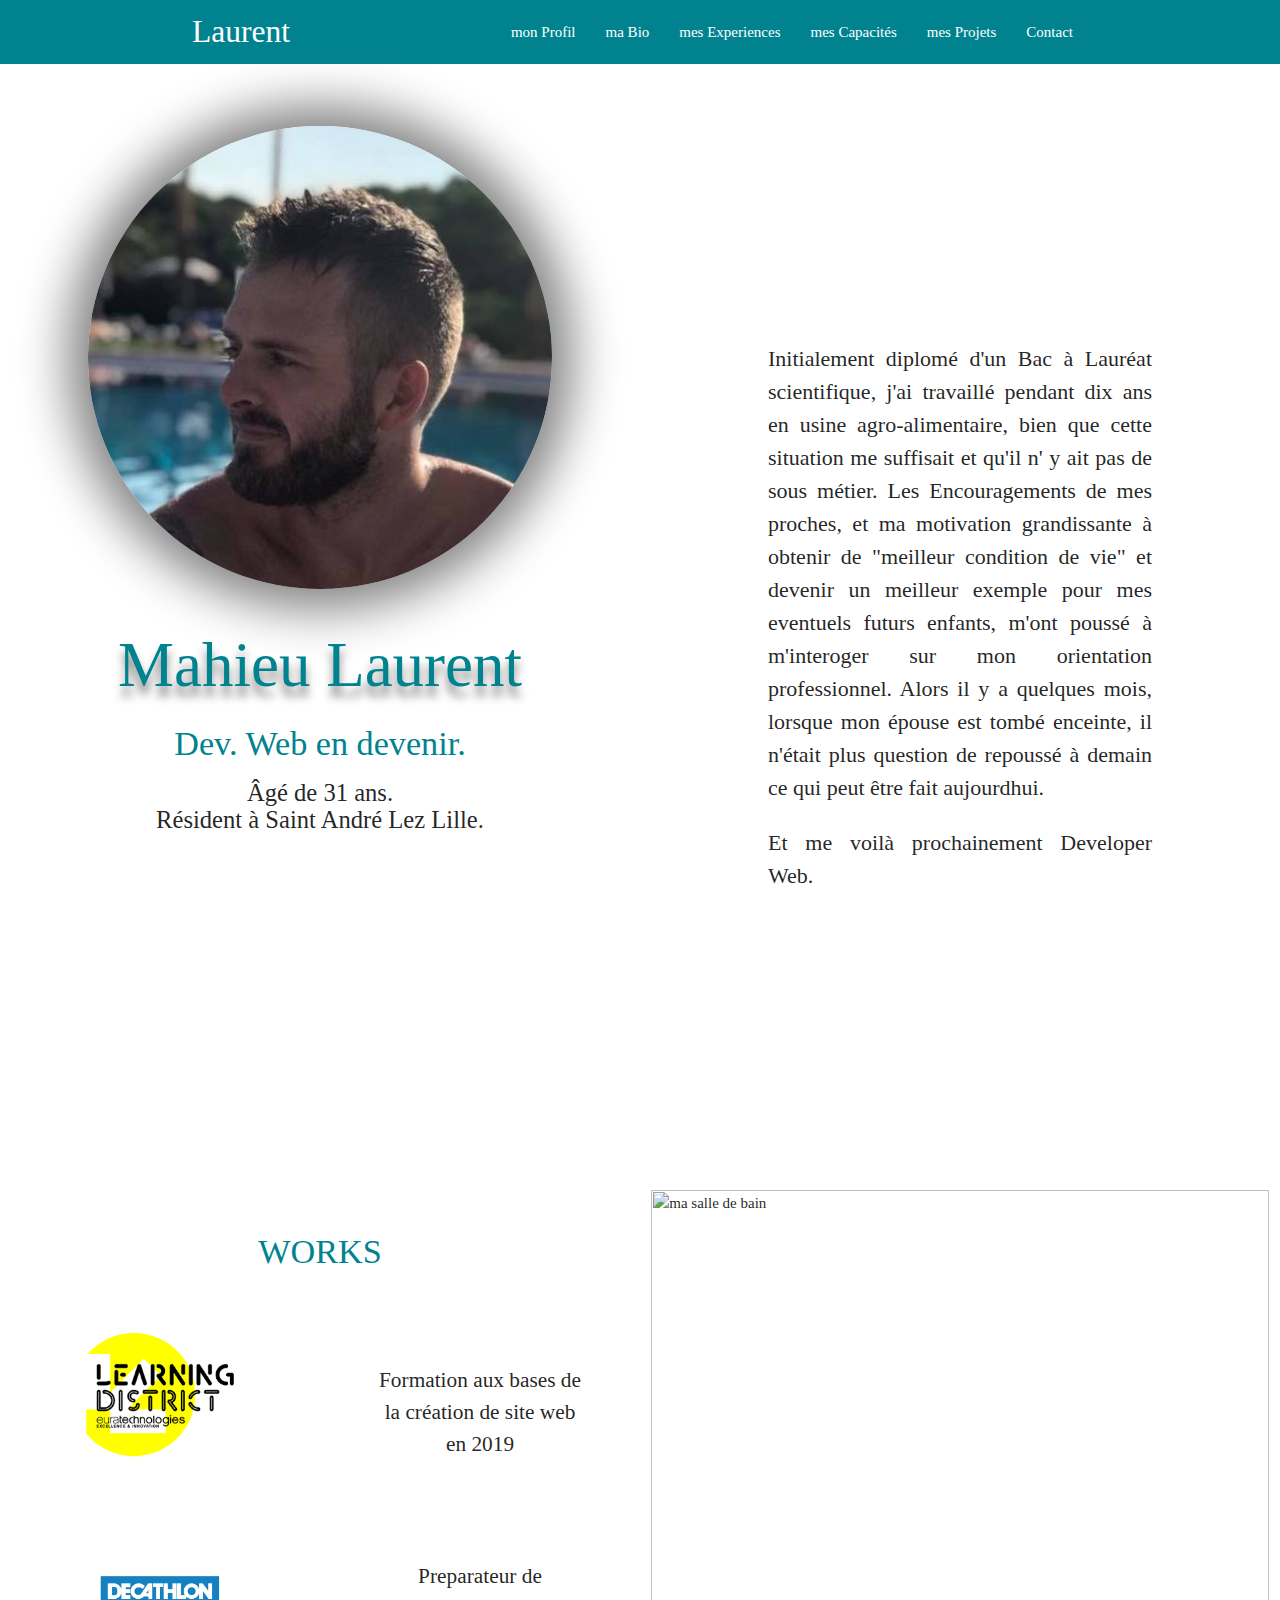
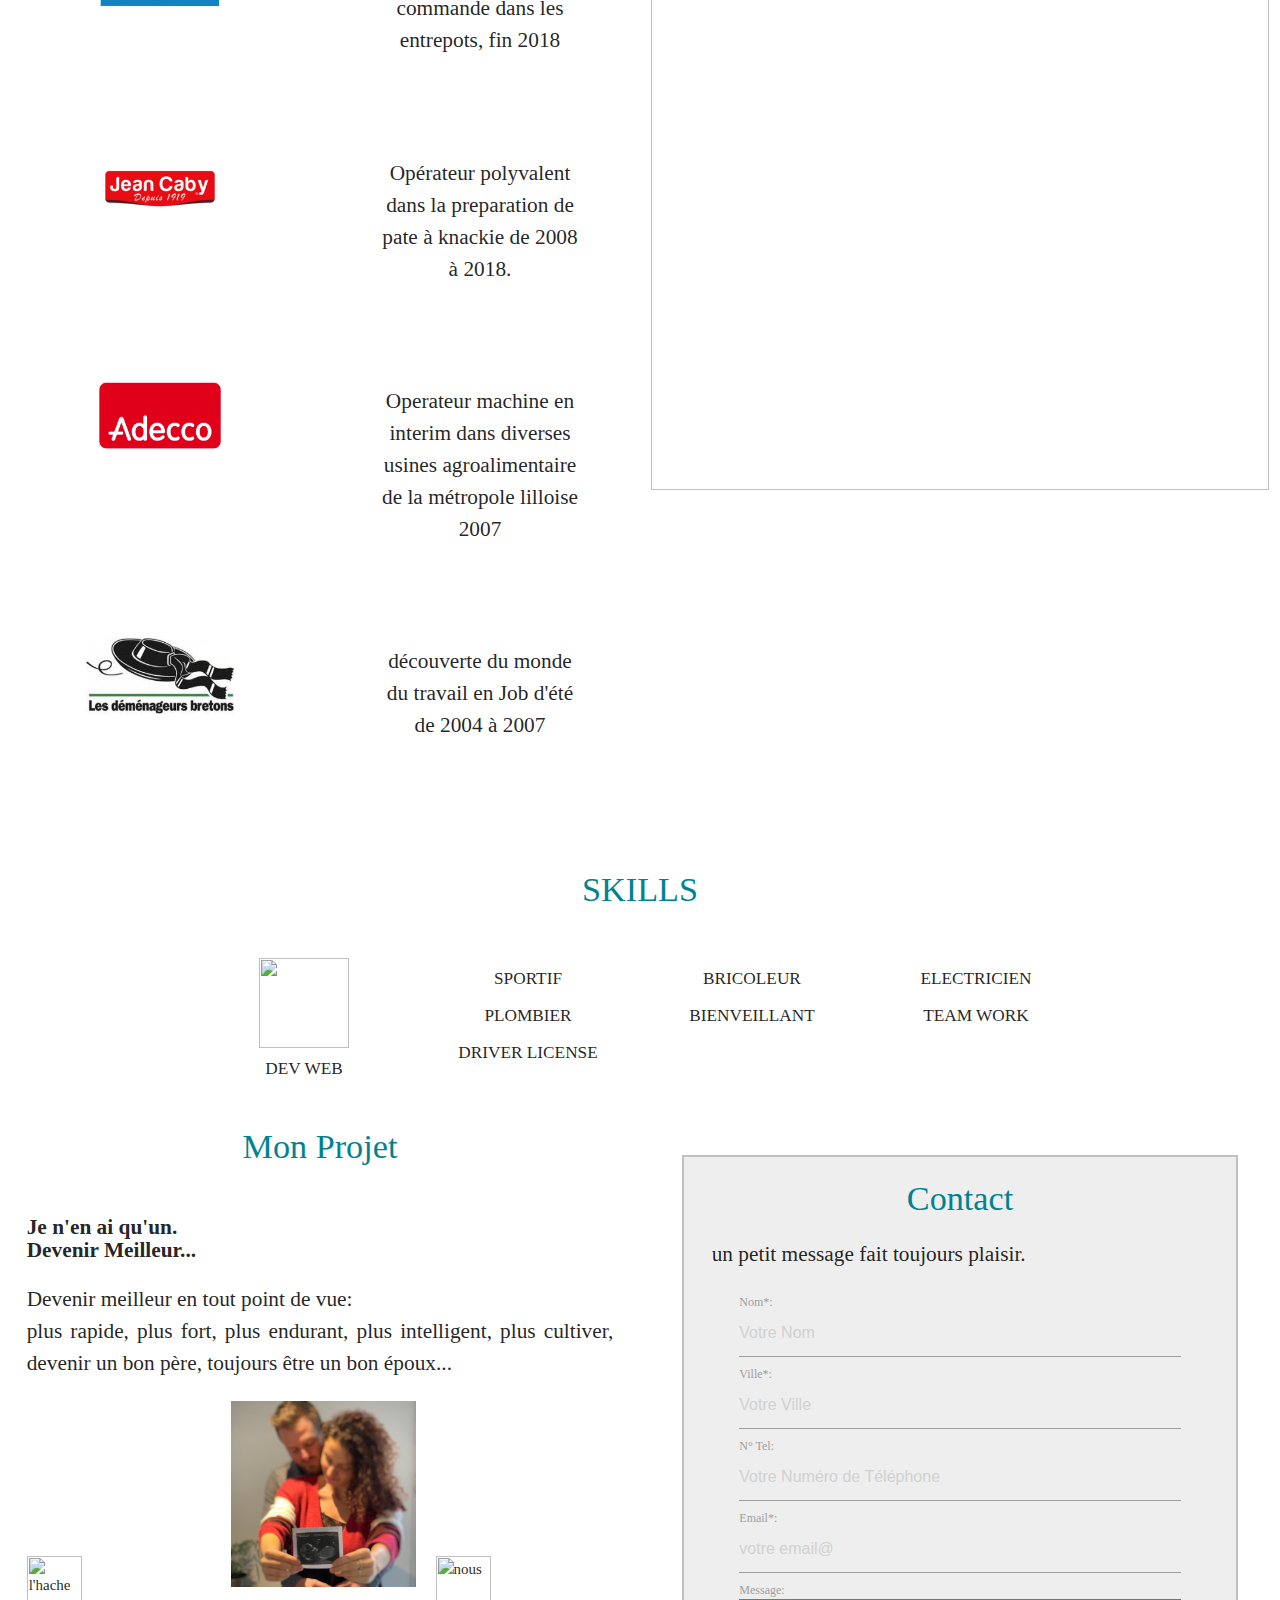
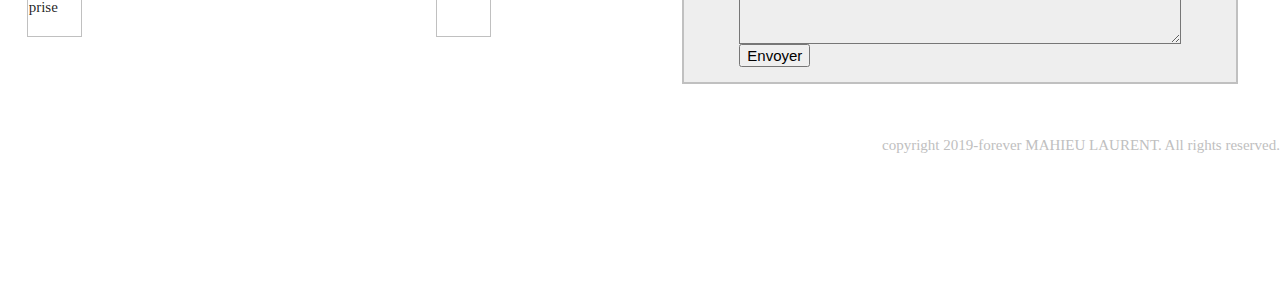
==== cv.html @ 3507508a "Add files via upload" ====
<html>
	<head>
		<title>Mon CV de la mort qui tue tout</title>
		<meta charset="utf-8"/>
		<link rel="stylesheet" href="css/cv.css" type="text/css">
		<link rel="stylesheet" href="https://use.fontawesome.com/releases/v5.8.2/css/all.css" integrity="sha384-oS3vJWv+0UjzBfQzYUhtDYW+Pj2yciDJxpsK1OYPAYjqT085Qq/1cq5FLXAZQ7Ay" crossorigin="anonymous">
		 <!--Import Google Icon Font-->
      <link href="https://fonts.googleapis.com/icon?family=Material+Icons" rel="stylesheet">
      <!--Import materialize.css-->
      <link type="text/css" rel="stylesheet" href="css/materialize.min.css"  media="screen,projection"/>

      <!--Let browser know website is optimized for mobile-->
      <meta name="viewport" content="width=device-width, initial-scale=1.0"/>
	</head>
	
	
	<body>
		<nav class="cyan darken-3" role="navigation">
    <div class="nav-wrapper container"><a id="logo-container" href="#" class="brand-logo">Laurent</a>
      <ul class="right hide-on-med-and-down">
        <li><a href="#profil">mon Profil</a></li>
        <li><a href="#bio">ma Bio</a></li>
        <li><a href="#works">mes Experiences</a></li>
        <li><a href="#skills">mes Capacités</a></li>
        <li><a href="#project">mes Projets</a></li>
        <li><a href="#contact">Contact</a></li>
      </ul>

      <ul id="nav-mobile" class="sidenav">
		<li><a href="#profil">mon Profil</a></li>
		<li><a href="#bio">ma Bio</a></li>
        <li><a href="#works">mes Experiences</a></li>
        <li><a href="#skills">mes Capacités</a></li>
        <li><a href="#project">mes Projets</a></li>
        <li><a href="#contact">Contact</a></li>
      </ul>
      <a href="#" data-target="nav-mobile" class="sidenav-trigger"><i class="material-icons">menu</i></a>
    </div>
  </nav>
	<div class="row">
		<div id="profil" class="col s12 l6 center">
			<img src="img/profil.jpg" alt="photo de moi" />
			<h1 class="cyan-text text-darken-3">Mahieu Laurent</h1>
			<h4 class="cyan-text text-darken-3">Dev. Web en devenir.</h4>
			<h5>Âgé de 31 ans.<br>
			Résident à Saint André Lez Lille.</h5>
		</div>
		<div id="bio" class="col s12 l6">
		<p>Initialement diplomé d'un Bac à Lauréat scientifique, j'ai travaillé pendant dix ans en usine agro-alimentaire, bien que cette situation me suffisait et qu'il n' y ait pas de sous métier. Les Encouragements de mes proches, et ma motivation grandissante à obtenir de "meilleur condition de vie" et devenir un meilleur exemple pour mes eventuels futurs enfants, m'ont poussé à m'interoger sur mon orientation professionnel. Alors il y a quelques mois, lorsque mon épouse est tombé enceinte, il n'était plus question de repoussé à demain ce qui peut être fait aujourdhui.</p><p>Et me voilà prochainement Developer Web.</p>
		</div>
	</div>
	<div class="row">
		<div id="works" class="col s12 m6 center">
			<h4 class="center cyan-text text-darken-3">WORKS</h4>
			<div class="row">
				<div class=" col s12 m6">
					<img src="img/b-tech.png" alt="learning district logo" width="50%"/>
				</div>
				<div class=" col s12 m6">
						<p>Formation aux bases de la création de site web en 2019</p>
				</div>
			</div>
			<div class="row">
				<div class=" col s12 m6">
					<img src="img/Decathlon.jpg" alt="Decathlon logo" width="50%"/>
				</div>
				<div class=" col s12 m6">
					<p>Preparateur de commande dans les entrepots, fin 2018</p>
				</div>
			</div>
			<div class="row">
				<div class=" col s12 m6">
					<img src="img/jeancaby.jpg" alt="Jean Caby logo" width="50%"/>
				</div>
				<div class=" col s12 m6">
					<p>Opérateur polyvalent dans la preparation de pate à knackie de 2008 à 2018.</p>
				</div>
			</div>
			<div class="row">
				<div class=" col s12 m6">
					<img src="img/adecco.jpg" alt="Adecco logo" width="50%"/>
				</div>
				<div class=" col s12 m6">
					<p>Operateur machine en interim dans diverses usines agroalimentaire de la métropole lilloise 2007</p>
				</div>
			</div>
			<div class="row">
				<div class=" col s12 m6">
					<img src="img/demenageur.jpg" alt="Déménageurs Bretons logo" width="50%"/>
				</div>
				<div class=" col s12 m6">
					<p>découverte du monde du travail en Job d'été de 2004 à 2007</p>
				</div>
			</div>
		</div>
		<div id="image" class="col s12 m6 ">
			<img src="img/moi.jpg" alt="ma salle de bain" width="100%">
		</div>
	</div>	
	<div id="skills">
		<h4 class="center s12 m12 l12 cyan-text text-darken-3">SKILLS</h4>
		<div class="container">
			<div class="row">
				<div class="col s6 m3 center">
					<img src="https://www.sudwatsu.com/images/weblogo.png" width="90px">
					<h6>DEV WEB</h6>
				</div>
				<div class="col s6 m3 center">
					<i class="fas fa-running fa-5x"></i>
					<h6>SPORTIF</h6>
				</div>
				<div class="col s6 m3 center">
					<i class="fas fa-hammer fa-5x"></i>
					<h6>BRICOLEUR</h6>
				</div>
				<div class="col s6 m3 center">
					<i class="fas fa-screwdriver fa-5x"></i>
					<h6>ELECTRICIEN</h6>
				</div>
				<div class="col s6 m3 center">
					<i class="fas fa-wrench fa-5x"></i>
					<h6>PLOMBIER</h6>
				</div>
				<div class="col s6 m3 center">
					<i class="fas fa-hands-helping fa-5x"></i>
					<h6>BIENVEILLANT</h6>
				</div>
				<div class="col s6 m3 center">
					<i class="fas fa-users fa-5x"></i>
					<h6>TEAM WORK</h6>
				</div>
				<div class="col s6 m3 center">
					<i class="fas fa-car fa-5x"></i>
					<h6>DRIVER LICENSE</h6>
				</div>
			</div>
		</div>
	</div>
	<div class="row">
		<div id="project" class="col s12 m6">
			<h4 class="center cyan-text text-darken-3">Mon Projet</h4>
			<h6>Je n'en ai qu'un.<br>Devenir Meilleur...</h6>
			<p>Devenir meilleur en tout point de vue:<br> plus rapide, plus fort, plus endurant, plus intelligent, plus cultiver, devenir un bon père, toujours être un bon époux...</p>
			<img class="hache" src="img/hache.jpg" alt="l'hache prise" width="30%" />
			<img class="echo" src="img/annaëlle.jpg" alt="1ère echo" width="30%" />
			<img class="ln" src="img/ln.jpg" alt="nous" width="30%" />
		
		</div>
		<div id="section4" class="col s12 m6">
		<div id="contact" class="grey lighten-3">
				<h4 class="center cyan-text text-darken-3">Contact </h4>
					<p>un petit message fait toujours plaisir.</p>
				  <div class="wrapper">
					<div id="contact_form">
					<form name="form1" id="ff" method="POST" action="envoyer.php">
					
						<label>
							<span>Nom*:</span>
							<input type="text" placeholder="Votre Nom" name="name" id="name" required >
						</label>
				 
						<label>
							<span>Ville*:</span>
							<input type="text" placeholder="Votre Ville" name="city" id="city" required>
						</label>
				 
						<label>
							<span>N° Tel:</span>
							<input type="tel" placeholder="Votre Numéro de Téléphone" name="phone" id="phone">
						</label>
				 
						<label>
							<span>Email*:</span>
							<input type="email" placeholder="votre email@" name="email" id="email" required>
						</label>
				 
						<label>
							<span>Message:</span><br>
							<textarea name="monmessage" id="monmessage" rows="4" cols="60"></textarea>
					   </label>
						<input class="sendButton" type="submit" name="Submit" value="Envoyer">
				 
					</form>
					</div>
				   </div>
				 
				</div>
	</div>
	<footer>
		<p>copyright <i class="far fa-copyright"></i> 2019-forever MAHIEU LAURENT. All rights reserved.</p>
	</footer>
	
	
	<script src="https://code.jquery.com/jquery-2.1.1.min.js"></script>
	<script src="../../bin/materialize.js"></script>
	<script src="js/init.js"></script>	
	<!--JavaScript at end of body for optimized loading-->
    <script type="text/javascript" src="js/materialize.min.js"></script>
	</body>
</html>
---- css/cv.css ----
body{background-color: white;}

nav{background-color: silver;}
*{font-family:times }
#profil{background-color: white;}
#profil img{width:75%;
	border-radius:100%;
	box-shadow: 0 0 50px 20px grey;
	margin-top: 10%;
	-webkit-transition: all 0.7s linear;
	transition: all 0.7s linear 0s;}
#profil img:hover{-webkit-transform: scale(1.2);			/* scale =echelle, la taille*/
	transform: scale(1.2);
	box-shadow: 0 0 50px 5px grey;}
#profil h1{text-shadow: 0px 10px 10px grey;}
#profil h5{margin-bottom: 10%}

#bio{background-color: white;
	text-align: justify;
	font-size: 16.5pt;
	padding: 20% 10% 20% 10%;}

#works{background-color: white;
	padding-top: 20px;
	padding-bottom: 50px}
#works h4{margin-bottom: 50px;}
#works p{font-size: 16pt;
	margin:15% 15% 12% 15%;}



#skills{background-color: white;}
#skills h4{ margin-bottom: 50px;}
#skills i{color: #0084C8;
	margin-top: 20px;}

#project{background-color: white}

#project h6{font-size: 16pt;
	font-weight:bold;
	margin-top: 50px;
	margin-left: 2.5%;}
#project p{font-size: 16pt;
	text-align: justify;
	margin-left: 2.5%;
	margin-right: 2.5%;}
#project img{margin-left: 2.5%;
	margin-bottom: 50px;
	-webkit-transition: all 0.7s linear;
	transition: all 0.7s linear 0s;}
.echo:hover{-webkit-transform: scale(2);
	transform: scale(2);}
.hache:hover{-webkit-transform: scale(2) translate(50%);
	transform: scale(2) translate(50%);}
.ln:hover{-webkit-transform: scale(2) translate(-50%);
	transform: scale(2) translate(-50%);}

#contact{width:90%;
	background-color: white;
	border:2px solid silver;
	margin-top:50px;
	margin-bottom: 50px;
	margin-left: 5%;
	margin-right: 5%;}
#contact p{font-size: 16pt;
	margin-left: 5%;}
.wrapper{width:80%;
	margin-left: 10%;}
footer{background-color: white;
	color:silver;
	text-align: right;}
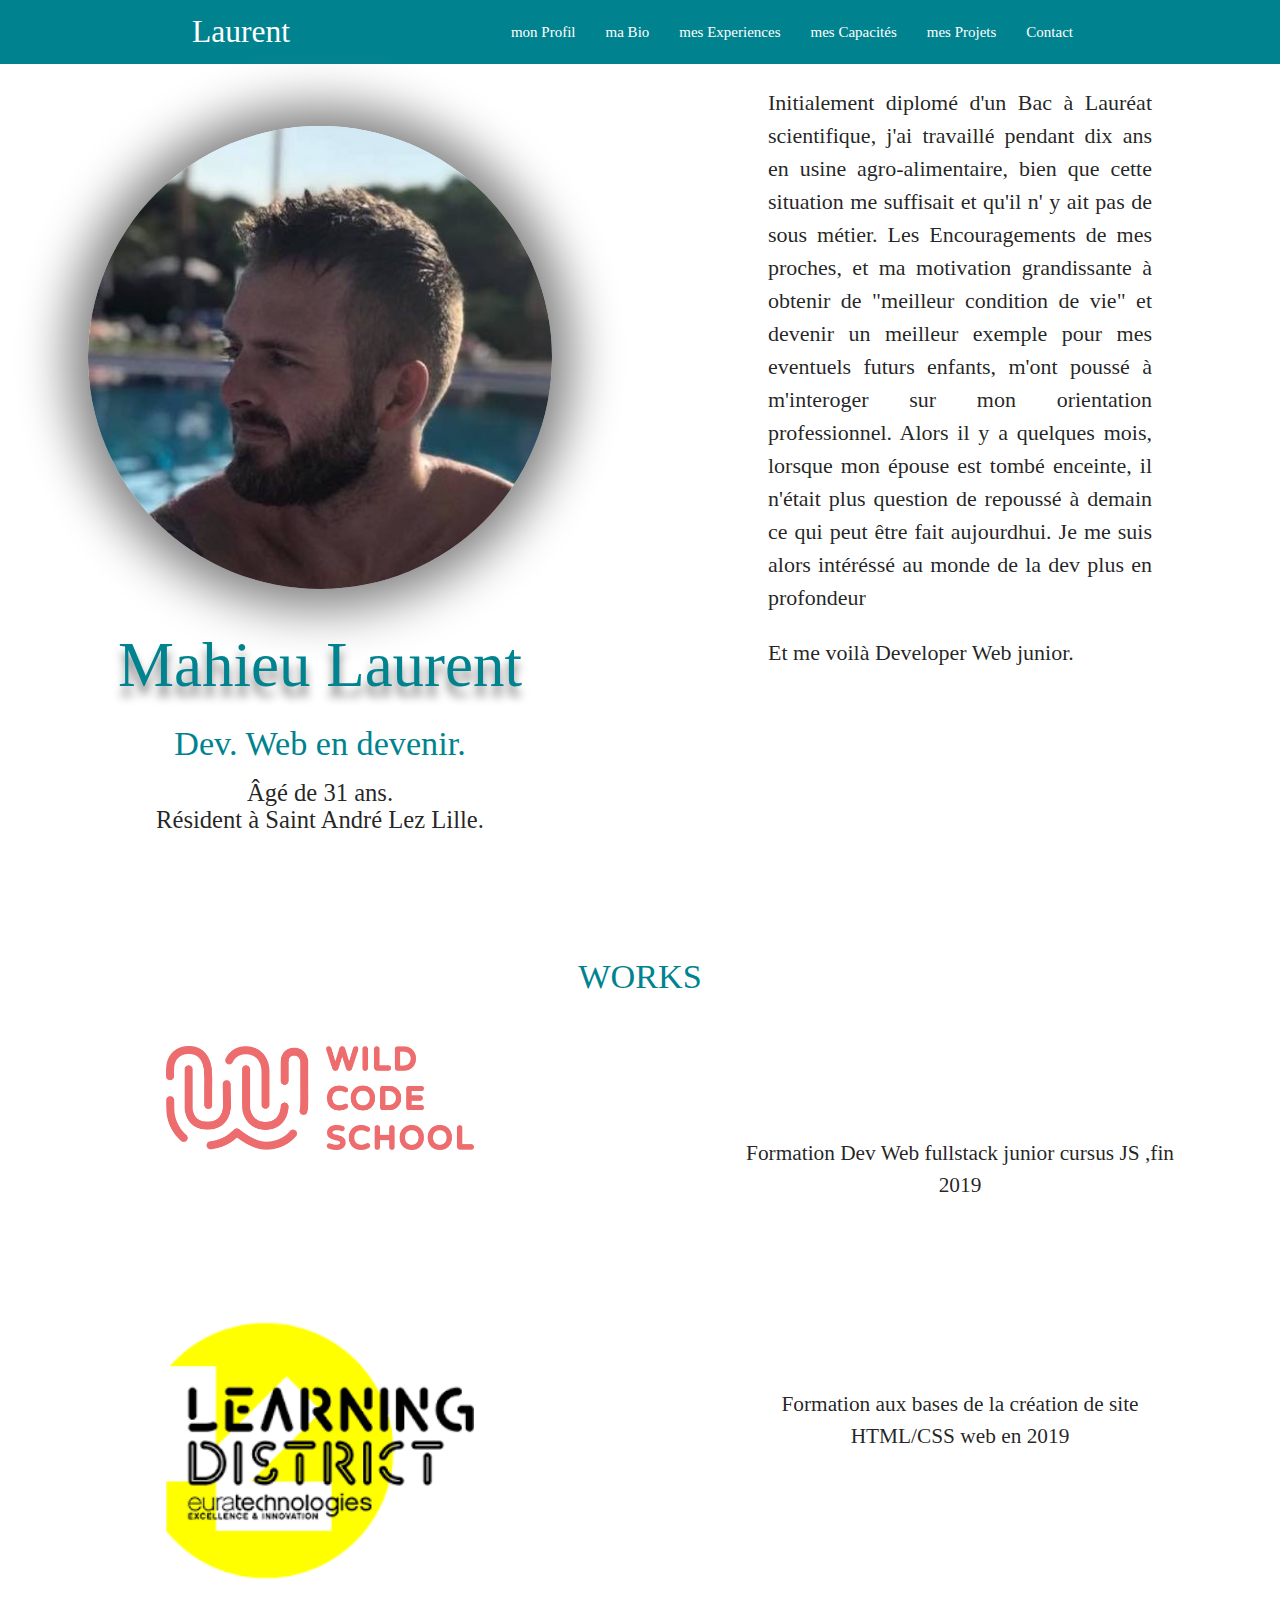
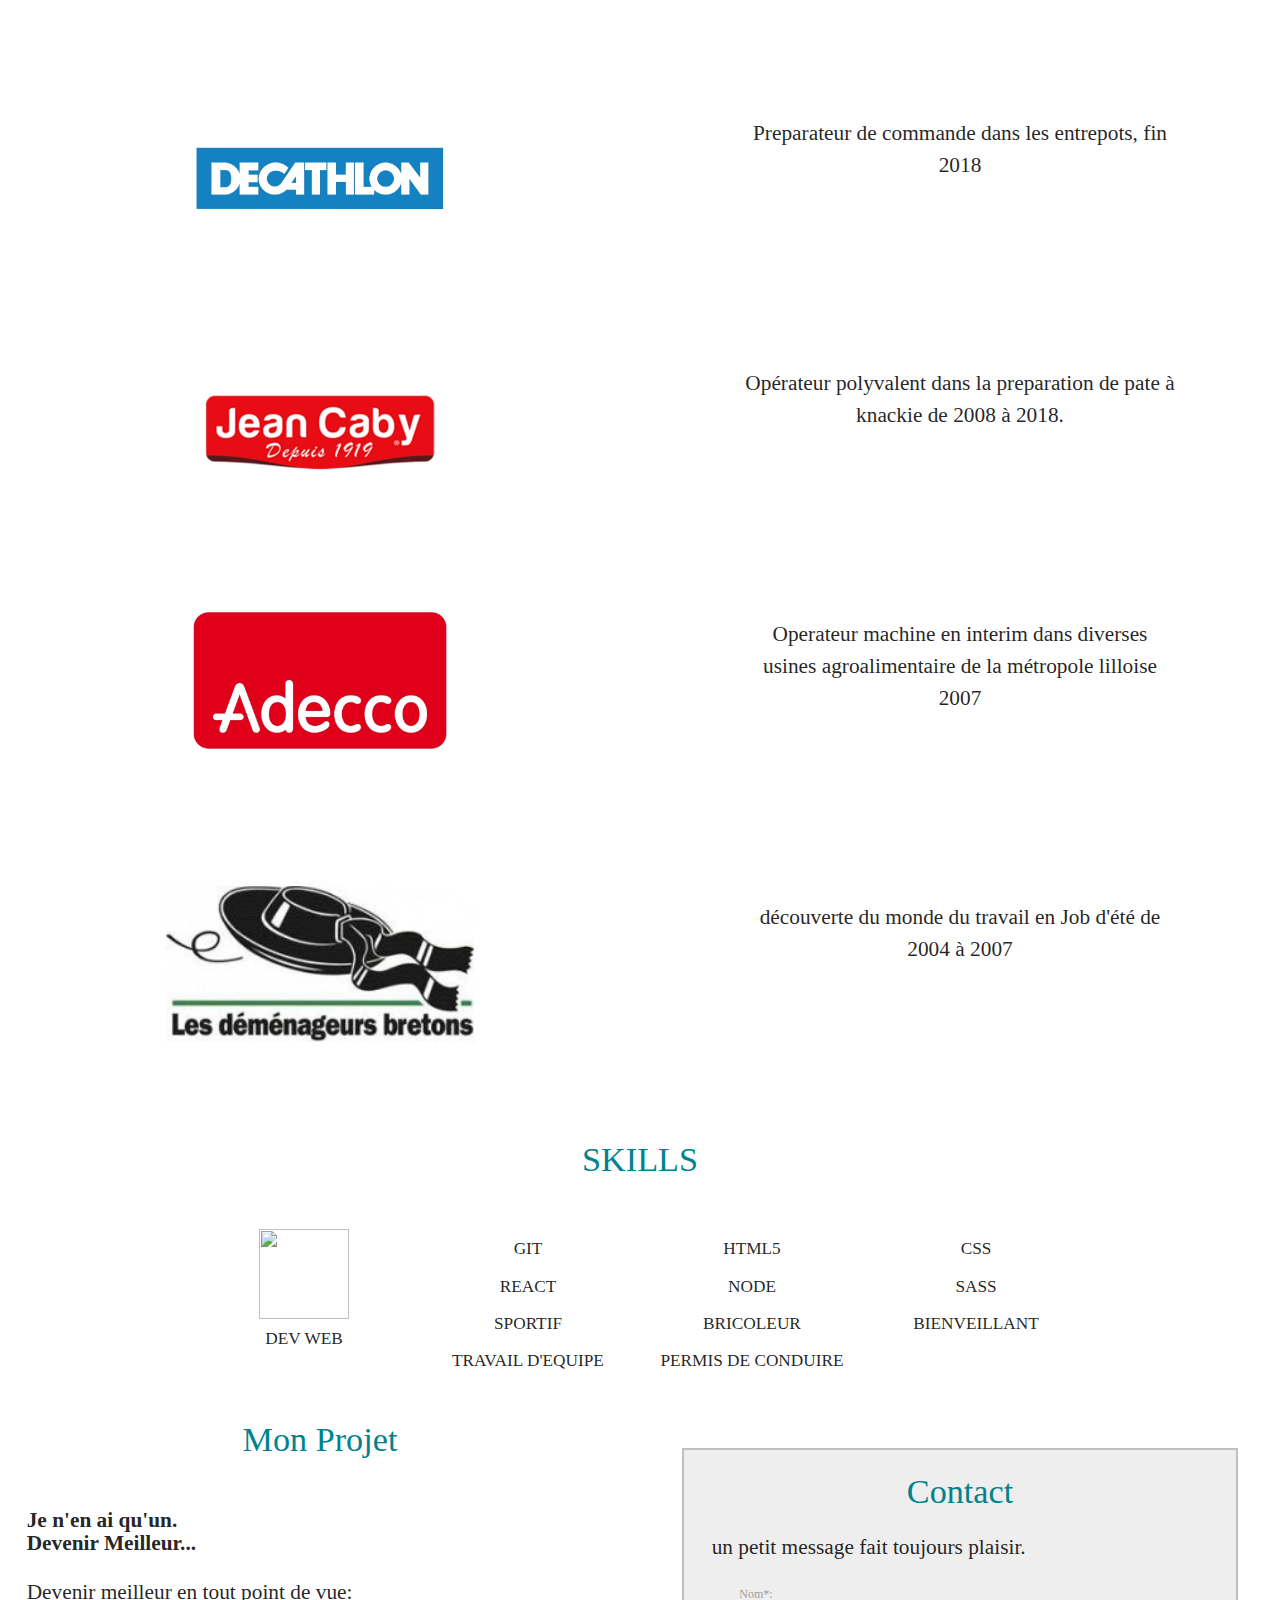
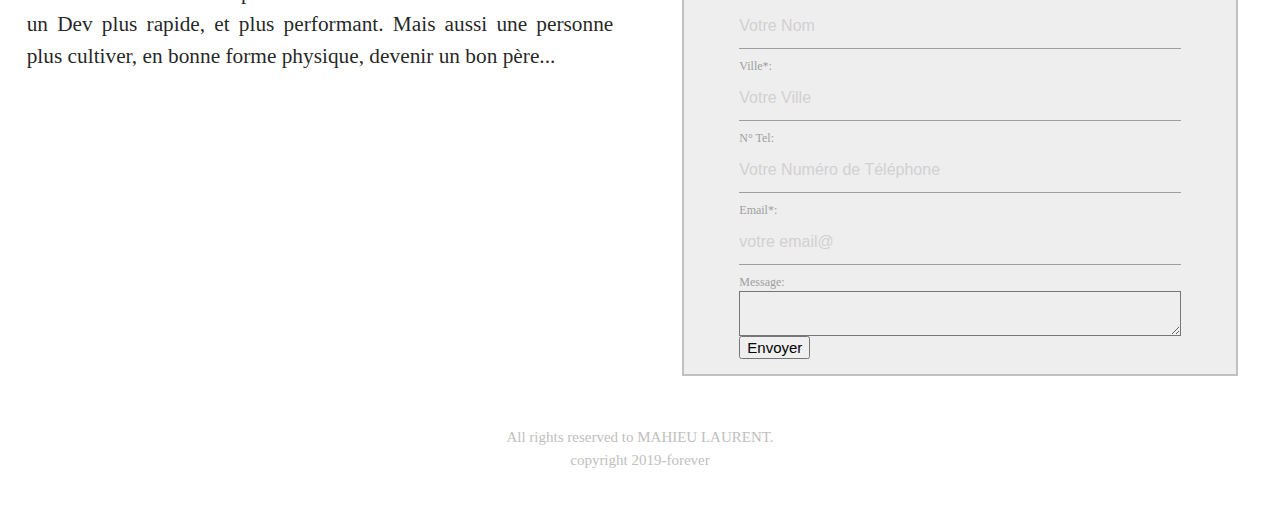
==== commit 52d80e5c: "suppression des photos perso, formulaire envoyer vers mahieu.l@.. ajout de la wild dans experience e" ====
--- a/cv.html
+++ b/cv.html
@@ -1,6 +1,6 @@
 <html>
 	<head>
-		<title>Mon CV de la mort qui tue tout</title>
+		<title>CV de Laurent Mahieu</title>
 		<meta charset="utf-8"/>
 		<link rel="stylesheet" href="css/cv.css" type="text/css">
 		<link rel="stylesheet" href="https://use.fontawesome.com/releases/v5.8.2/css/all.css" integrity="sha384-oS3vJWv+0UjzBfQzYUhtDYW+Pj2yciDJxpsK1OYPAYjqT085Qq/1cq5FLXAZQ7Ay" crossorigin="anonymous">
@@ -46,18 +46,32 @@
 			Résident à Saint André Lez Lille.</h5>
 		</div>
 		<div id="bio" class="col s12 l6">
-		<p>Initialement diplomé d'un Bac à Lauréat scientifique, j'ai travaillé pendant dix ans en usine agro-alimentaire, bien que cette situation me suffisait et qu'il n' y ait pas de sous métier. Les Encouragements de mes proches, et ma motivation grandissante à obtenir de "meilleur condition de vie" et devenir un meilleur exemple pour mes eventuels futurs enfants, m'ont poussé à m'interoger sur mon orientation professionnel. Alors il y a quelques mois, lorsque mon épouse est tombé enceinte, il n'était plus question de repoussé à demain ce qui peut être fait aujourdhui.</p><p>Et me voilà prochainement Developer Web.</p>
+		<p>Initialement diplomé d'un Bac à Lauréat scientifique, j'ai travaillé pendant dix ans en usine agro-alimentaire, 
+			bien que cette situation me suffisait et qu'il n' y ait pas de sous métier. Les Encouragements de mes proches, 
+			et ma motivation grandissante à obtenir de "meilleur condition de vie" et devenir un meilleur exemple pour 
+			mes eventuels futurs enfants, m'ont poussé à m'interoger sur mon orientation professionnel. 
+			Alors il y a quelques mois, lorsque mon épouse est tombé enceinte, il n'était plus question de repoussé à demain 
+			ce qui peut être fait aujourdhui. Je me suis alors intéréssé au monde de la dev plus en profondeur</p>
+		<p>Et me voilà Developer Web junior.</p>
 		</div>
 	</div>
 	<div class="row">
-		<div id="works" class="col s12 m6 center">
+		<div id="works" class="col s12 center">
 			<h4 class="center cyan-text text-darken-3">WORKS</h4>
 			<div class="row">
 				<div class=" col s12 m6">
+					<img src="img/wild.png" alt="Wild Code School logo" width="50%"/>
+				</div>
+				<div class=" col s12 m6">
+						<p>Formation Dev Web fullstack junior cursus JS ,fin 2019</p>
+				</div>
+			</div>
+			<div class="row">
+				<div class=" col s12 m6">
 					<img src="img/b-tech.png" alt="learning district logo" width="50%"/>
 				</div>
 				<div class=" col s12 m6">
-						<p>Formation aux bases de la création de site web en 2019</p>
+						<p>Formation aux bases de la création de site HTML/CSS web en 2019</p>
 				</div>
 			</div>
 			<div class="row">
@@ -92,9 +106,6 @@
 					<p>découverte du monde du travail en Job d'été de 2004 à 2007</p>
 				</div>
 			</div>
-		</div>
-		<div id="image" class="col s12 m6 ">
-			<img src="img/moi.jpg" alt="ma salle de bain" width="100%">
 		</div>
 	</div>	
 	<div id="skills">
@@ -106,6 +117,30 @@
 					<h6>DEV WEB</h6>
 				</div>
 				<div class="col s6 m3 center">
+					<i class="fab fa-git-square fa-5x"></i>
+					<h6>GIT</h6>
+				</div>
+				<div class="col s6 m3 center">
+					<i class="fab fa-html5 fa-5x"></i>
+					<h6>HTML5</h6>
+				</div>
+				<div class="col s6 m3 center">
+					<i class="fab fa-css3-alt fa-5x"></i>
+					<h6>CSS </h6>
+				</div>
+				<div class="col s6 m3 center">
+					<i class="fab fa-react fa-5x"></i>
+					<h6>REACT </h6>
+				</div>
+				<div class="col s6 m3 center">
+					<i class="fab fa-node fa-5x"></i>
+					<h6>NODE</h6>
+				</div>
+				<div class="col s6 m3 center">
+					<i class="fab fa-sass fa-5x"></i>
+					<h6>SASS</h6>
+				</div>
+				<div class="col s6 m3 center">
 					<i class="fas fa-running fa-5x"></i>
 					<h6>SPORTIF</h6>
 				</div>
@@ -113,25 +148,18 @@
 					<i class="fas fa-hammer fa-5x"></i>
 					<h6>BRICOLEUR</h6>
 				</div>
-				<div class="col s6 m3 center">
-					<i class="fas fa-screwdriver fa-5x"></i>
-					<h6>ELECTRICIEN</h6>
-				</div>
-				<div class="col s6 m3 center">
-					<i class="fas fa-wrench fa-5x"></i>
-					<h6>PLOMBIER</h6>
-				</div>
+				
 				<div class="col s6 m3 center">
 					<i class="fas fa-hands-helping fa-5x"></i>
 					<h6>BIENVEILLANT</h6>
 				</div>
 				<div class="col s6 m3 center">
 					<i class="fas fa-users fa-5x"></i>
-					<h6>TEAM WORK</h6>
+					<h6>TRAVAIL D'EQUIPE</h6>
 				</div>
 				<div class="col s6 m3 center">
 					<i class="fas fa-car fa-5x"></i>
-					<h6>DRIVER LICENSE</h6>
+					<h6>PERMIS DE CONDUIRE</h6>
 				</div>
 			</div>
 		</div>
@@ -140,10 +168,12 @@
 		<div id="project" class="col s12 m6">
 			<h4 class="center cyan-text text-darken-3">Mon Projet</h4>
 			<h6>Je n'en ai qu'un.<br>Devenir Meilleur...</h6>
-			<p>Devenir meilleur en tout point de vue:<br> plus rapide, plus fort, plus endurant, plus intelligent, plus cultiver, devenir un bon père, toujours être un bon époux...</p>
-			<img class="hache" src="img/hache.jpg" alt="l'hache prise" width="30%" />
+			<p>Devenir meilleur en tout point de vue:<br> 
+			un Dev plus rapide, et plus performant. Mais aussi une personne plus cultiver, 
+			en bonne forme physique, devenir un bon père...</p>
+		<!--	<img class="hache" src="img/hache.jpg" alt="l'hache prise" width="30%" />
 			<img class="echo" src="img/annaëlle.jpg" alt="1ère echo" width="30%" />
-			<img class="ln" src="img/ln.jpg" alt="nous" width="30%" />
+			<img class="ln" src="img/ln.jpg" alt="nous" width="30%" />-->
 		
 		</div>
 		<div id="section4" class="col s12 m6">
@@ -152,7 +182,7 @@
 					<p>un petit message fait toujours plaisir.</p>
 				  <div class="wrapper">
 					<div id="contact_form">
-					<form name="form1" id="ff" method="POST" action="envoyer.php">
+					<form name="form1" id="ff" method="POST" action="mailto:mahieu.l@hotmail.fr">
 					
 						<label>
 							<span>Nom*:</span>
@@ -187,7 +217,8 @@
 				</div>
 	</div>
 	<footer>
-		<p>copyright <i class="far fa-copyright"></i> 2019-forever MAHIEU LAURENT. All rights reserved.</p>
+			<p>All rights reserved to MAHIEU LAURENT.<br>
+			copyright <i class="far fa-copyright"></i> 2019-forever</p>
 	</footer>
 	
 	
--- a/css/cv.css
+++ b/css/cv.css
@@ -2,6 +2,9 @@
 
 nav{background-color: silver;}
 *{font-family:times }
+
+
+
 #profil{background-color: white;}
 #profil img{width:75%;
 	border-radius:100%;
@@ -9,16 +12,23 @@
 	margin-top: 10%;
 	-webkit-transition: all 0.7s linear;
 	transition: all 0.7s linear 0s;}
-#profil img:hover{-webkit-transform: scale(1.2);			/* scale =echelle, la taille*/
-	transform: scale(1.2);
+#profil img:hover{-webkit-transform: scale(1.1);			/* scale =echelle, la taille*/
+	transform: scale(1.1);
 	box-shadow: 0 0 50px 5px grey;}
 #profil h1{text-shadow: 0px 10px 10px grey;}
 #profil h5{margin-bottom: 10%}
 
+
+
+
+
 #bio{background-color: white;
 	text-align: justify;
 	font-size: 16.5pt;
-	padding: 20% 10% 20% 10%;}
+	padding: 0 10% 0% 10%;}
+
+
+
 
 #works{background-color: white;
 	padding-top: 20px;
@@ -34,6 +44,8 @@
 #skills i{color: #0084C8;
 	margin-top: 20px;}
 
+
+	
 #project{background-color: white}
 
 #project h6{font-size: 16pt;
@@ -55,6 +67,8 @@
 .ln:hover{-webkit-transform: scale(2) translate(-50%);
 	transform: scale(2) translate(-50%);}
 
+
+
 #contact{width:90%;
 	background-color: white;
 	border:2px solid silver;
@@ -64,8 +78,12 @@
 	margin-right: 5%;}
 #contact p{font-size: 16pt;
 	margin-left: 5%;}
+
+
 .wrapper{width:80%;
 	margin-left: 10%;}
+
+
 footer{background-color: white;
 	color:silver;
-	text-align: right;}+	text-align: center;}